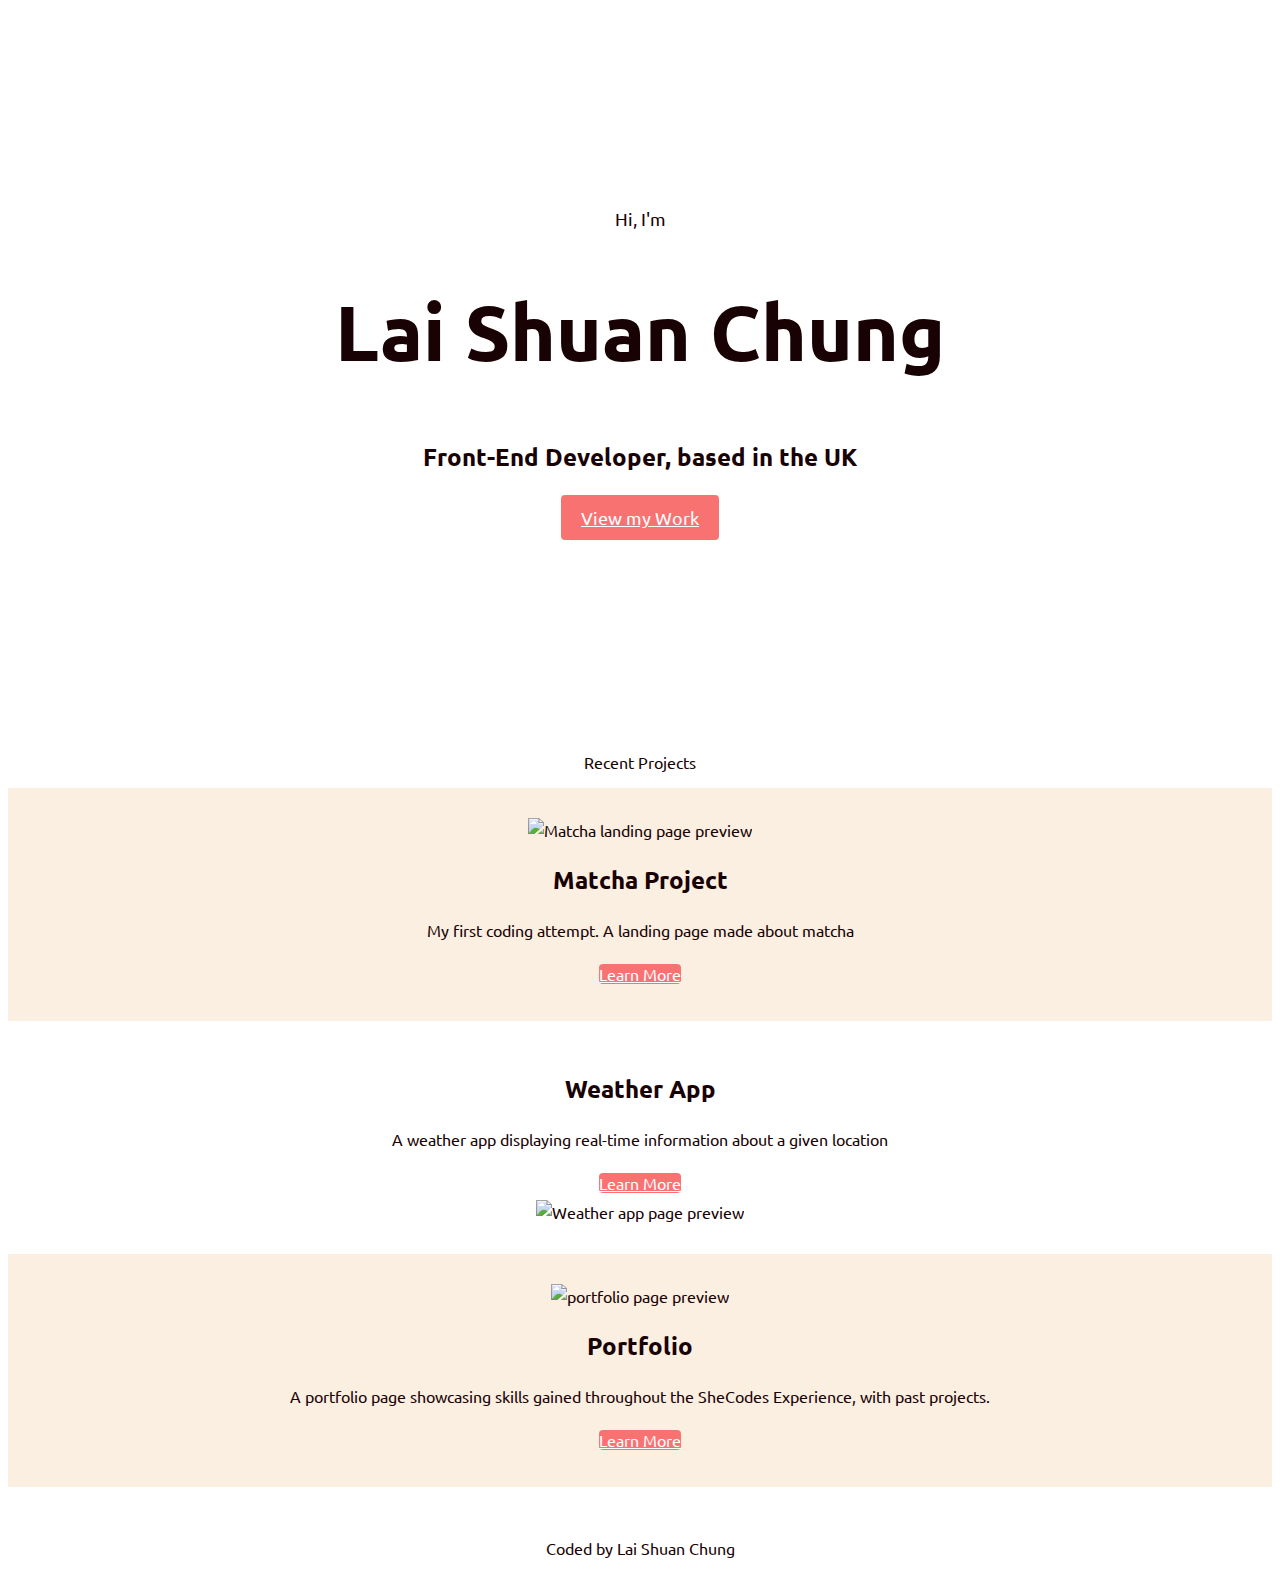
==== index.html @ 3a5be968 "responsive changes" ====
<!DOCTYPE html>
<html lang="en">
  <head>
    <meta charset="UTF-8" />
    <meta http-equiv="X-UA-Compatible" content="IE=edge" />
    <meta name="viewport" content="width=device-width, initial-scale=1.0" />
    <meta
      name="description"
      content="This portfolio website is used to showcase coding projects made by Lai Shuan Chung, using HTML, CSS and Javascript"
    />
    <link
      href="https://cdn.jsdelivr.net/npm/bootstrap@5.1.1/dist/css/bootstrap.min.css"
      rel="stylesheet"
      integrity="sha384-F3w7mX95PdgyTmZZMECAngseQB83DfGTowi0iMjiWaeVhAn4FJkqJByhZMI3AhiU"
      crossorigin="anonymous"
    />
    <script
      src="https://cdn.jsdelivr.net/npm/bootstrap@5.1.1/dist/js/bootstrap.bundle.min.js"
      integrity="sha384-/bQdsTh/da6pkI1MST/rWKFNjaCP5gBSY4sEBT38Q/9RBh9AH40zEOg7Hlq2THRZ"
      crossorigin="anonymous"
    ></script>
    <script
      src="https://kit.fontawesome.com/75ed28eb08.js"
      crossorigin="anonymous"
    ></script>
    <link rel="preconnect" href="https://fonts.googleapis.com" />
    <link rel="preconnect" href="https://fonts.gstatic.com" crossorigin />
    <link
      href="https://fonts.googleapis.com/css2?family=Ubuntu:wght@300;700&display=swap"
      rel="stylesheet"
    />
    <link rel="stylesheet" href="/src/style.css" />
    <title>Portfolio - Lai Shuan Chung</title>
  </head>
  <body>
  <div class="intro">
    <p>Hi, I'm</p>
    <h1>Lai Shuan Chung</h1>
    <h2 class="mb-5">Front-End Developer, based in the UK</h3>
    <div>
      <a href="#" class="btn btn-branding" title="Portfolio Link">View my Work <i class="fas fa-arrow-right"></i></a>
    </div>
  </div>

    <p class="mt-5 mb-4">Recent Projects</p>
    <div class="container">
      <div class="row primary project-description">
        <div class="col-md-6 d-none d-md-block">
          <img 
          src="/media/matchaproject.jpg" 
          alt="Matcha landing page preview" 
          class="img-fluid rounded"
          />
        </div>
        <div class="col">
          <h2 class="m-4">Matcha Project</h2>
          <p class="mb-4">My first coding attempt. A landing page made about matcha</p>
          <a href="" class="btn btn-branding" title="Portfolio Link">Learn More <i class="fas fa-arrow-right"></i></a>
        </div>
      </div>

      <div class="row project-description">
        <div class="col">
          <h2 class="m-4">Weather App</h2>
          <p class="mb-4">A weather app displaying real-time information about a given location</p>
          <a href="" class="btn btn-branding" title="Portfolio Link">Learn More <i class="fas fa-arrow-right"></i></a>
        </div>
        <div class="col-md-6 d-none d-md-block">
          <img 
          src="/media/weatherapp.jpg" 
          alt="Weather app page preview" 
          class="img-fluid rounded"
          />
        </div>
      </div>

      <div class="row primary project-description">
        <div class="col-md-6 d-none d-md-block">
          <img 
          src="/media/portfolio.jpg" 
          alt="portfolio page preview" 
          class="img-fluid rounded"
          />
        </div>
        <div class="col">
          <h2 class="m-4">Portfolio</h2>
          <p class="mb-4">A portfolio page showcasing skills gained throughout the SheCodes Experience, with past projects.</p>
          <a href="" class="btn btn-branding" title="Portfolio Link">Learn More <i class="fas fa-arrow-right"></i></a>
        </div>
      </div>
    </div>
    

    <footer>
      <div class="mt-4">
          <a href="https://github.com/lch0711" target="_blank" title="Github" class="contact-links"><i class="fab fa-github"></i></a>
          <a href="https://www.linkedin.com/in/lai-shuan-chung-559726215/" target="_blank" title="Linkedin" class="contact-links"><i class="fab fa-linkedin"></i></a>
          <a href="mailto:lisachung1262@gmail.com" target="_blank" title="Email" class="contact-links"><i class="fas fa-envelope"></i></a>
      </div>
      <p>Coded by Lai Shuan Chung</p>
    </footer>
  </body>
</html>
---- src/style.css ----
:root {
  --primary-color: #f97272;
  --secondary-color: #fbefe1;
  --default-font-family: "Ubuntu", sans-serif;
}

body {
  font-family: var(--default-font-family);
  color: #190204;
  text-align: center;
}

.primary {
  background-color: var(--secondary-color);
}

.intro {
  padding: 200px 20px;
}
.intro p {
  font-size: 18px;
  margin: 0;
}
.intro h1 {
  font-size: 78px;
}

.intro h2 {
  font-size: 24px;
  line-height: 2;
}

.intro .btn-branding {
  background-color: var(--primary-color);
  color: white;
  font-size: 18px;
  line-height: 2;
  border-radius: 4px;
  padding: 12px 20px;
}

.btn-branding {
  background-color: var(--primary-color);
  color: white;
  font-size: 16px;
  line-height: 2;
  border-radius: 4px;
}

.contact-links {
  color: var(--primary-color);
  font-size: 28px;
  padding: 20px;
}

.project-description {
  padding: 30px;
  line-height: 1.5;
}

@media (max-width: 425px) {
  .intro {
    padding: 100px 0 0 0;
  }
  .intro h1 {
    font-size: 40px;
  }
  .intro h2 {
    font-size: 16px;
  }
  .intro .btn-branding {
    line-height: 1;
    margin: 0;
  }
}

@media (max-width: 768px) {
  .intro {
    padding: 100px 0 0 0;
  }
}
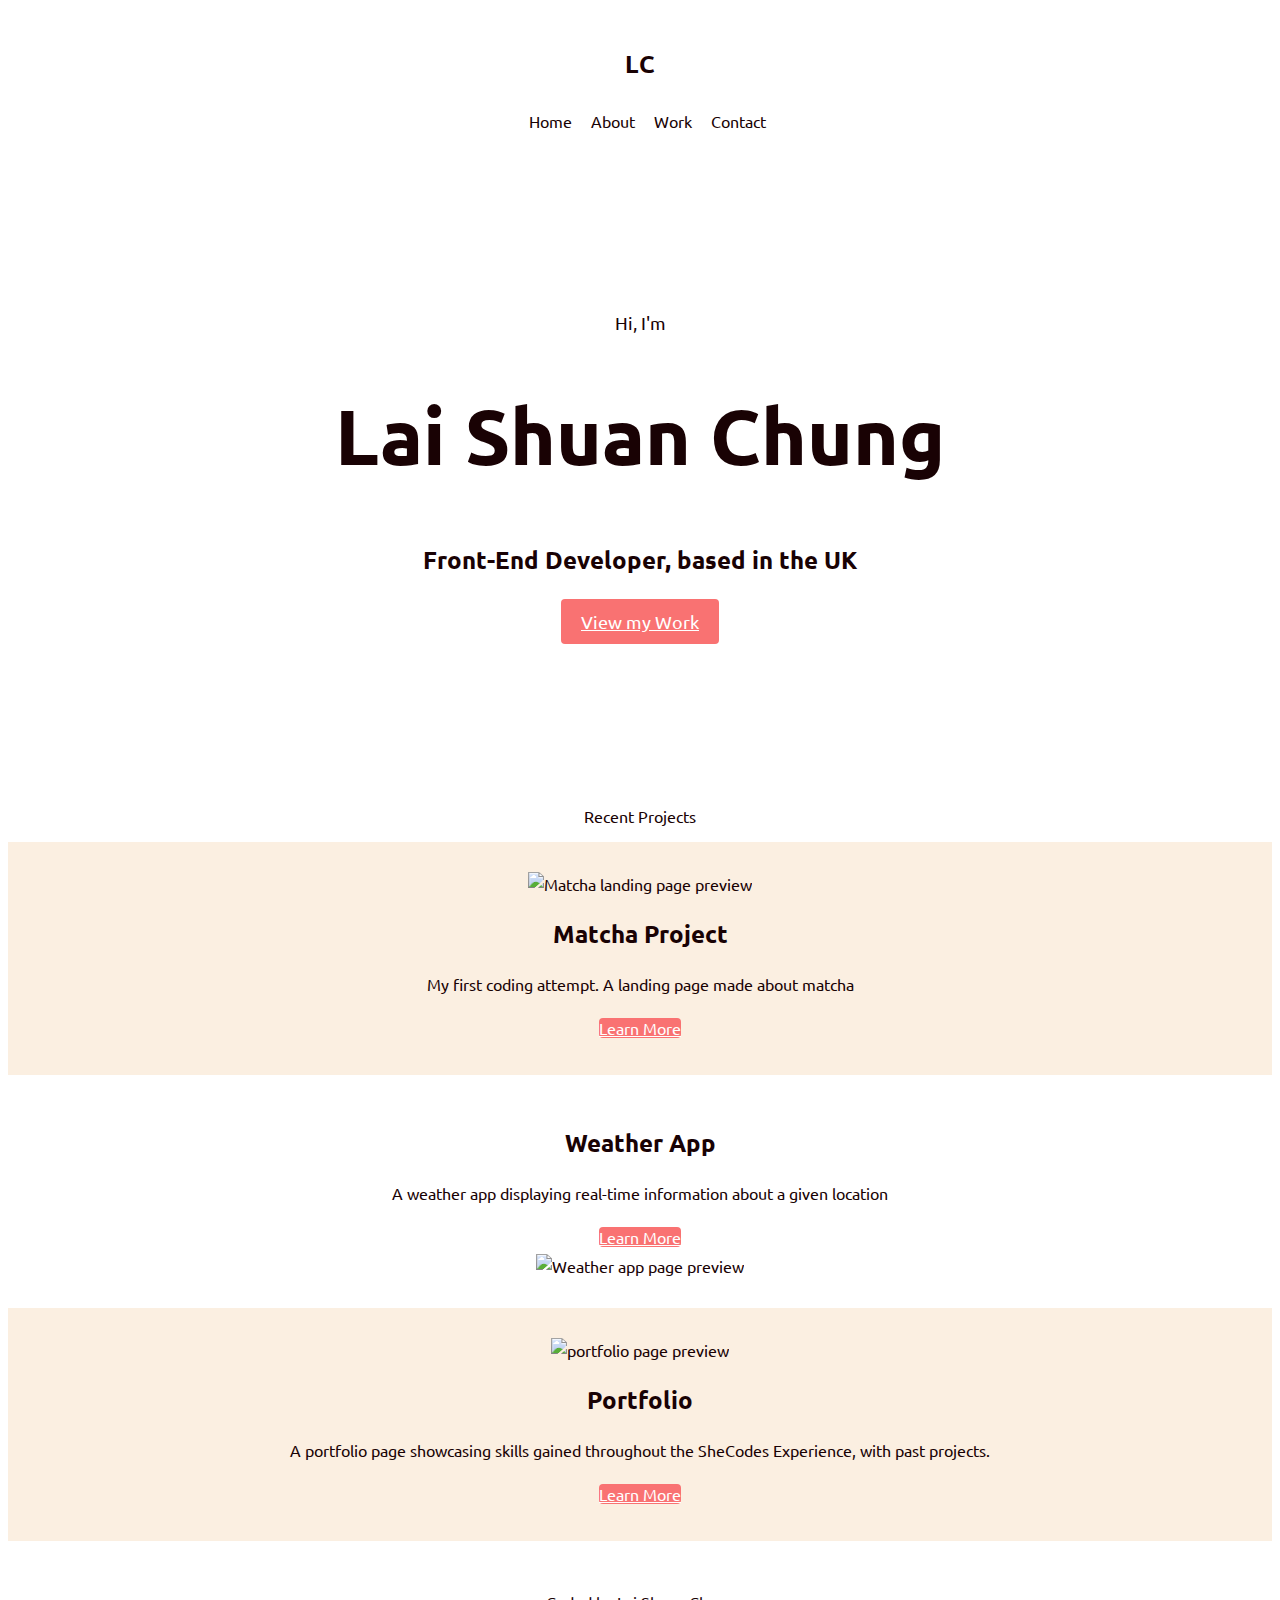
==== commit 49d95000: "Created navigation-skeleton" ====
--- a/index.html
+++ b/index.html
@@ -33,6 +33,19 @@
     <title>Portfolio - Lai Shuan Chung</title>
   </head>
   <body>
+    <div class="container">
+      <nav class="d-flex justify-content-between">
+        <h2>LC</h2>
+      <ul>
+        <li>
+          <a href="/">Home</a>
+        </li>
+        <li><a href="/about.html">About</a></li>
+        <li><a href="/portfolio.html">Work</a></li>
+        <li><a href="/contact.html">Contact</a></li>
+      </ul>
+      </nav>
+    </div>
   <div class="intro">
     <p>Hi, I'm</p>
     <h1>Lai Shuan Chung</h1>
--- a/src/style.css
+++ b/src/style.css
@@ -9,13 +9,37 @@
   color: #190204;
   text-align: center;
 }
+nav {
+  padding: 20px 0;
+}
+
+nav ul {
+  padding: 0;
+  margin: 0;
+}
+
+nav li {
+  display: inline;
+  list-style: none;
+  line-height: 42px;
+  margin-left: 15px;
+}
+nav a {
+  text-decoration: none;
+  color: #190204;
+}
+
+nav a :hover {
+  color: var(--primary-color);
+}
 
 .primary {
   background-color: var(--secondary-color);
+  padding: 20px;
 }
 
 .intro {
-  padding: 200px 20px;
+  padding: 150px 20px;
 }
 .intro p {
   font-size: 18px;
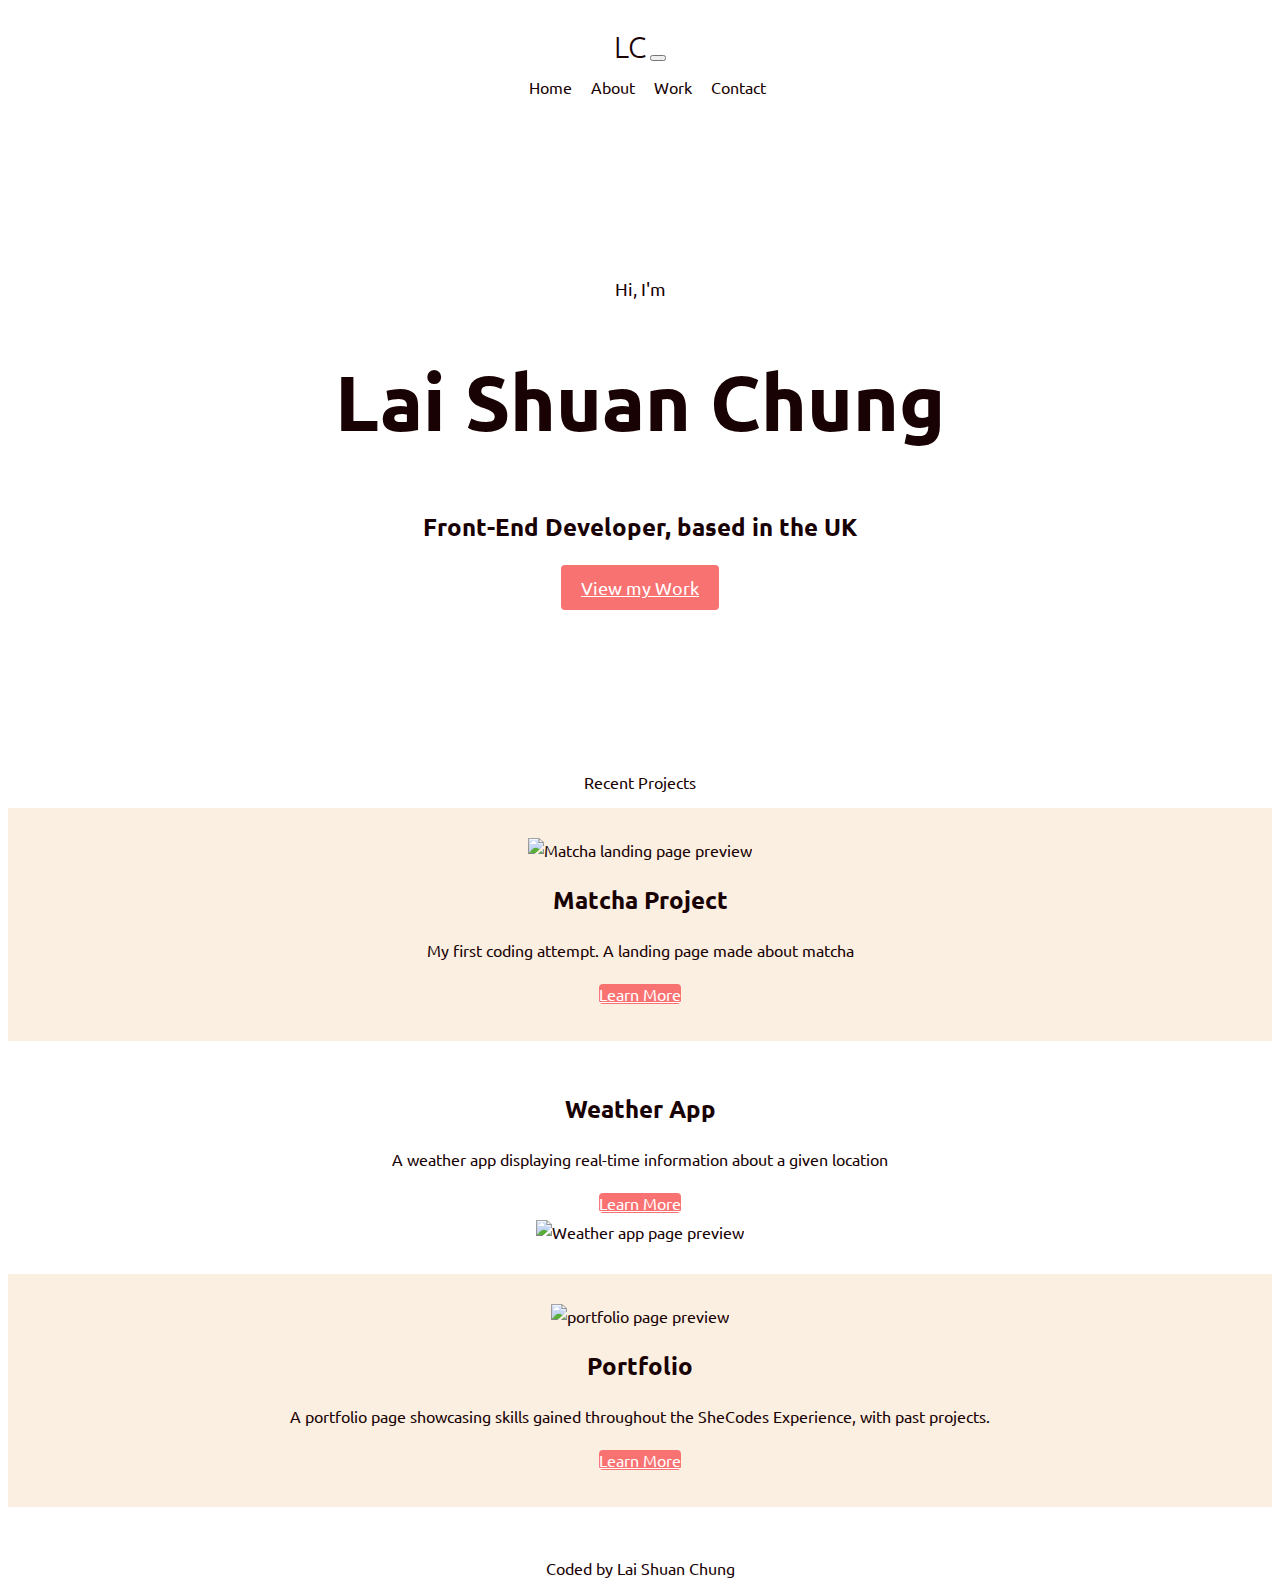
==== commit aeccb5e1: "Added Navigation Bar" ====
--- a/index.html
+++ b/index.html
@@ -30,28 +30,51 @@
       rel="stylesheet"
     />
     <link rel="stylesheet" href="/src/style.css" />
-    <title>Portfolio - Lai Shuan Chung</title>
+    <title>💻 Coding Portfolio - Lai Shuan Chung</title>
   </head>
   <body>
-    <div class="container">
-      <nav class="d-flex justify-content-between">
-        <h2>LC</h2>
-      <ul>
-        <li>
-          <a href="/">Home</a>
-        </li>
-        <li><a href="/about.html">About</a></li>
-        <li><a href="/portfolio.html">Work</a></li>
-        <li><a href="/contact.html">Contact</a></li>
-      </ul>
-      </nav>
-    </div>
+
+    <nav class="navbar navbar-expand-lg navbar-light">
+      <div class="container">
+        <a class="navbar-brand" href="/">LC</a>
+        <button
+          class="navbar-toggler"
+          type="button"
+          data-bs-toggle="collapse"
+          data-bs-target="#navbarNav"
+          aria-controls="navbarNav"
+          aria-expanded="false"
+          aria-label="Toggle navigation"
+        >
+          <span class="navbar-toggler-icon"></span>
+        </button>
+        <div class="collapse navbar-collapse" id="navbarNav">
+          <ul class="navbar-nav ms-auto">
+            <li class="nav-item">
+              <a class="nav-link active" aria-current="page" href="/"
+                >Home</a
+              >
+            </li>
+            <li class="nav-item">
+              <a class="nav-link" href="/about.html">About</a>
+            </li>
+            <li class="nav-item">
+              <a class="nav-link" href="/portfolio.html">Work</a>
+            </li>
+            <li class="nav-item">
+              <a class="nav-link" href="/contact.html">Contact</a>
+            </li>
+          </ul>
+        </div>
+      </div>
+    </nav>
+
   <div class="intro">
     <p>Hi, I'm</p>
     <h1>Lai Shuan Chung</h1>
     <h2 class="mb-5">Front-End Developer, based in the UK</h3>
     <div>
-      <a href="#" class="btn btn-branding" title="Portfolio Link">View my Work <i class="fas fa-arrow-right"></i></a>
+      <a href="/portfolio.html" class="btn btn-branding" title="Portfolio Link">View my Work <i class="fas fa-arrow-right"></i></a>
     </div>
   </div>
 
@@ -68,7 +91,7 @@
         <div class="col">
           <h2 class="m-4">Matcha Project</h2>
           <p class="mb-4">My first coding attempt. A landing page made about matcha</p>
-          <a href="" class="btn btn-branding" title="Portfolio Link">Learn More <i class="fas fa-arrow-right"></i></a>
+          <a href="https://eloquent-williams-bcff36.netlify.app/" target="_blank" class="btn btn-branding" title="Portfolio Link">Learn More <i class="fas fa-arrow-right"></i></a>
         </div>
       </div>
 
@@ -76,7 +99,7 @@
         <div class="col">
           <h2 class="m-4">Weather App</h2>
           <p class="mb-4">A weather app displaying real-time information about a given location</p>
-          <a href="" class="btn btn-branding" title="Portfolio Link">Learn More <i class="fas fa-arrow-right"></i></a>
+          <a href="https://sad-lalande-a72161.netlify.app/" target="_blank" class="btn btn-branding" title="Portfolio Link">Learn More <i class="fas fa-arrow-right"></i></a>
         </div>
         <div class="col-md-6 d-none d-md-block">
           <img 
@@ -98,7 +121,7 @@
         <div class="col">
           <h2 class="m-4">Portfolio</h2>
           <p class="mb-4">A portfolio page showcasing skills gained throughout the SheCodes Experience, with past projects.</p>
-          <a href="" class="btn btn-branding" title="Portfolio Link">Learn More <i class="fas fa-arrow-right"></i></a>
+          <a href="/" class="btn btn-branding" title="Portfolio Link">Learn More <i class="fas fa-arrow-right"></i></a>
         </div>
       </div>
     </div>
--- a/src/style.css
+++ b/src/style.css
@@ -82,6 +82,14 @@
   line-height: 1.5;
 }
 
+.navbar-primary {
+  background-color: var(--secondary-color);
+}
+.navbar-brand {
+  font-size: 30px;
+  font-weight: 300;
+}
+
 @media (max-width: 425px) {
   .intro {
     padding: 100px 0 0 0;
